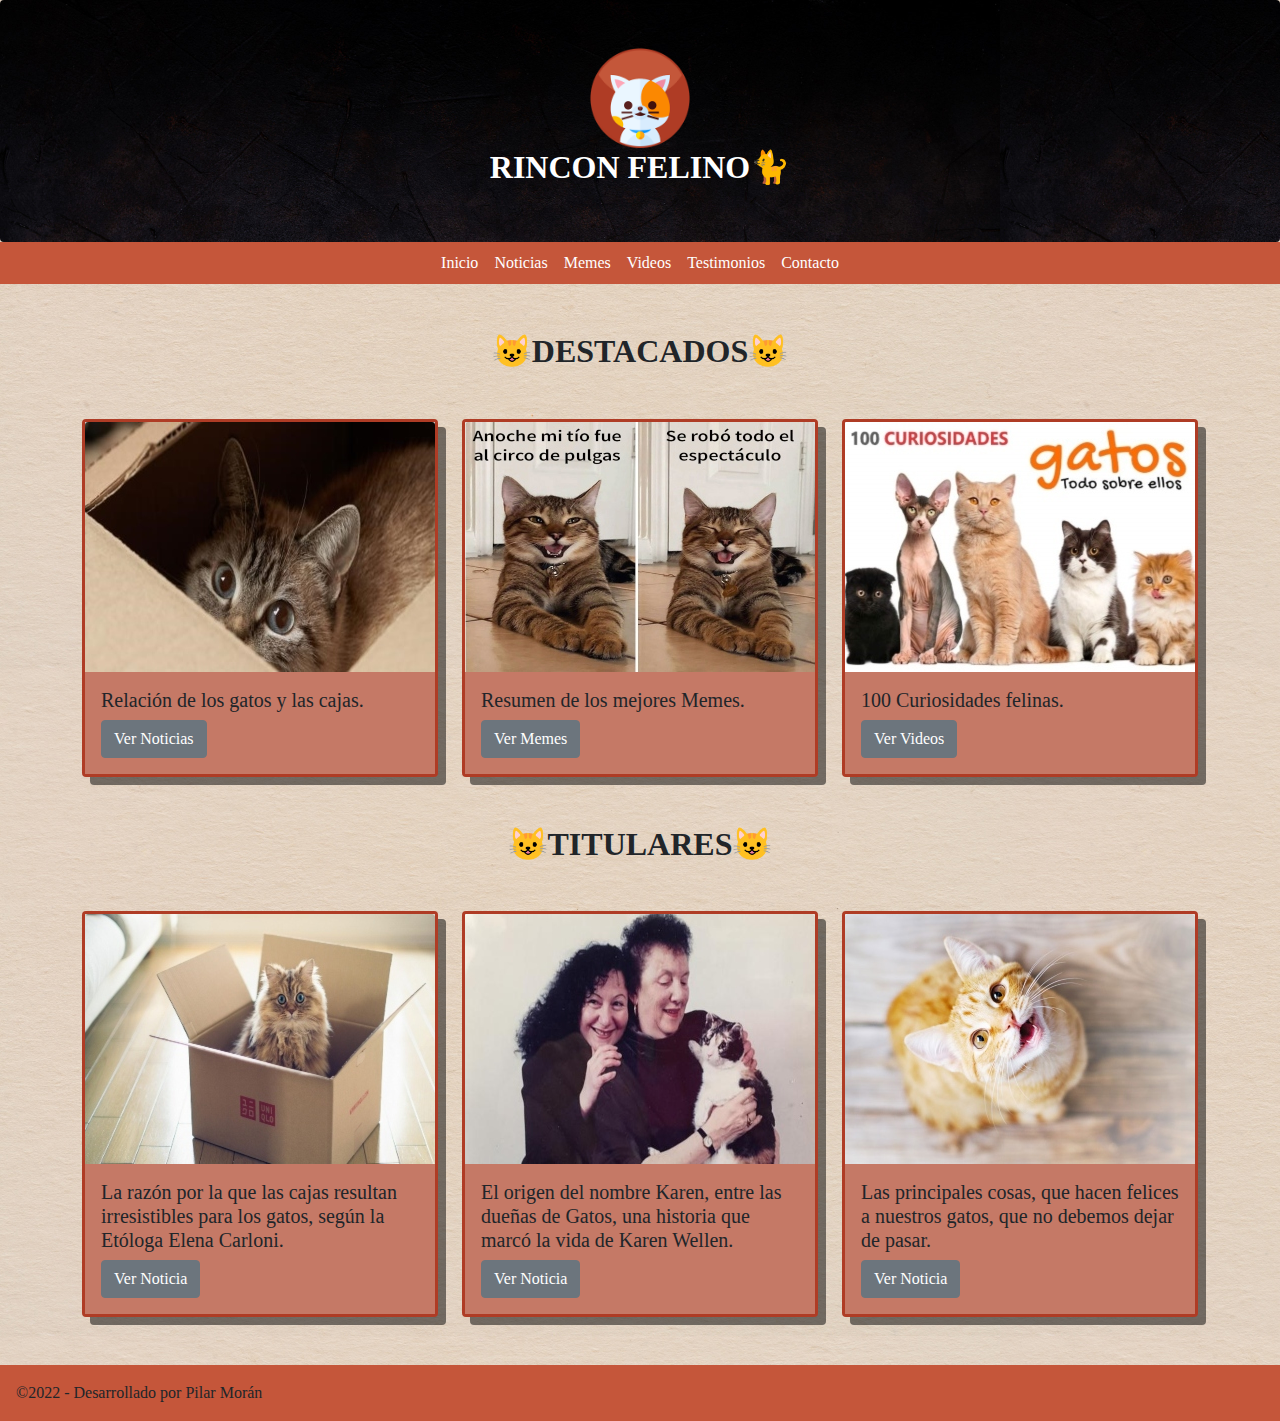
==== index.html @ dd116158 "arreglo de menu y otros detalles" ====
<!DOCTYPE html>
<html lang="es">

<head>
    <meta charset="UTF-8">
    <meta http-equiv="X-UA-Compatible" content="IE=edge">
    <meta name="viewport" content="width=device-width, initial-scale=1.0">
    <title>Rincón Felino</title>
    <link rel="icon" type="image/png" sizes="16x16" href="imagenes/favicon.ico">
    <link rel="stylesheet" href="bootstrap-5.1.3-dist/css/bootstrap.css">
    <script src="bootstrap-5.1.3-dist/js/bootstrap.bundle.min.js"></script>
    <link rel="stylesheet" href="index.css">

</head>

<body>

    <div id="header" class="p-5 bg-primary text-white rounded text-center">
        <a href="index.html"><img src="imagenes/logo.png" alt="logo-Rincón Felino" width="100" height="100"></a>
        <div>
            <h1 class="gatito"><strong>RINCON FELINO🐈</strong></h1>
        </div>
    </div>
    
    <nav class="navbar navbar-expand-sm color1 navbar-dark">
        <div class="container-fluid p-2 nav">
            <a class="navbar-brand" href="#"></a>
            <button class="navbar-toggler" type="button" data-bs-toggle="collapse" data-bs-target="#collapsibleNavbar">
                <span class="navbar-toggler-icon"></span>
            </button>
            <div class="collapse navbar-collapse" id="collapsibleNavbar">
                <ul class="navbar-nav navbar-center">
                    <li class="nav-item">
                        <a class="nav-link text-white" href="index.html">Inicio</a>
                    </li>
                    <li class="nav-item">
                        <a class="nav-link text-white" href="paginas/noticias.html">Noticias</a>
                    </li>
                    <li class="nav-item">
                        <a class="nav-link text-white" href="paginas/memes.html">Memes</a>
                    </li>
                    <li class="nav-item">
                        <a class="nav-link text-white" href="paginas/videos.html">Videos</a>
                    </li>
                    <li class="nav-item">
                        <a class="nav-link text-white" href="paginas/testimonios.html">Testimonios</a>
                    </li>
                    <li class="nav-item">
                        <a class="nav-link text-white" href="paginas/contacto.html">Contacto</a>
                    </li>
                </ul>
            </div>
        </div>
    </nav>

    <div class="container">

        <h2 class="text-center m-5"><strong>😺DESTACADOS😺</strong></h2>
        <div class="row justify-content-md-center gy-3">
            <div class="col-12 col-sm-6 col-lg-4">
                <div class="card h-100 card-index">
                    <img src="imagenes/gato-en-caja.jpg" class="card-img-top" alt="Noticias interesantes sobre felinos">
                    <div class="card-body color-index">
                        <p class="card-text h5">Relación de los gatos y las cajas.</p>
                        <a href="paginas/noticias.html" class="btn btn-secondary">Ver Noticias</a>
                    </div>
                </div>
            </div>
            <div class="col-12 col-sm-6 col-lg-4">
                <div class="card h-100 card-index">
                    <img src="imagenes/meme-1.jpg" class="card-img-top" alt="Memes divertidos de gatos">
                    <div class="card-body color-index">
                        <p class="card-text h5">Resumen de los mejores Memes.</p>
                        <a href="paginas/memes.html" class="btn btn-secondary">Ver Memes</a>
                    </div>
                </div>
            </div>
            <div class="col-12 col-sm-6 col-lg-4">
                <div class="card h-100 card-index">
                    <img src="imagenes/100-curiosidades.jpg" class="card-img-top" alt="Videos curiosos sobre gatos">
                    <div class="card-body color-index">
                        <p class="card-text h5">100 Curiosidades felinas.</p>
                        <a href="paginas/videos.html" class="btn btn-secondary">Ver Videos</a>
                    </div>
                </div>
            </div>
        </div>

        <h2 class="text-center m-5"><strong>😺TITULARES😺</strong></h2>
        <div class="row justify-content-md-center gy-3">
            <div class="col-12 col-sm-6 col-lg-4">
                <div class="card h-100 card-index">
                    <img src="imagenes/gato_en_caja.jpg" class="card-img-top" alt="Noticia Gatos y cajas">
                    <div class="card-body color-index">
                        <!--<h5 class="card-title">Titulo</h5>-->
                        <p class="card-text h5">La razón por la que las cajas resultan irresistibles para los
                            gatos, según la Etóloga Elena Carloni.</p>
                        <a href="paginas/noticias.html" class="btn btn-secondary">Ver Noticia</a>
                    </div>
                </div>
            </div>
            <div class="col-12 col-sm-6 col-lg-4">
                <div class="card h-100 card-index">
                    <img src="imagenes/noticia2_karen-wellen.jpg" class="card-img-top" alt="Noticia Karen Wellen">
                    <div class="card-body color-index">
                        <p class="card-text h5">El origen del nombre Karen, entre las dueñas de Gatos, una
                            historia que marcó la vida de Karen Wellen.</p>
                        <a href="paginas/noticias.html" class="btn btn-secondary">Ver Noticia</a>
                    </div>
                </div>
            </div>
            <div class="col-12 col-sm-6 col-lg-4">
                <div class="card h-100 card-index">
                    <img src="imagenes/noticia3_gato-feliz.jpg" class="card-img-top" alt="Noticia Gato feliz ">
                    <div class="card-body color-index">
                        <p class="card-text h5">Las principales cosas, que hacen felices a nuestros gatos, que
                            no debemos dejar de pasar.</p>
                        <a href="paginas/noticias.html" class="btn btn-secondary">Ver Noticia</a>
                    </div>
                </div>
            </div>
        </div>


    </div>


    <footer class="text-center text-lg-start mt-4">
        <div class="p-3 mt-5">
            &copy2022 - Desarrollado por Pilar Morán
        </div>
    </footer>


</body>

</html>
---- index.css ----
* {
  margin: 0%;
  padding: 0%;
  font-family: Cambria, Cochin, Georgia, Times, "Times New Roman", serif;
  box-sizing: border-box;
}

body {
  width: 100%;
  height: 100vh;
  background-image: url(imagenes/fondo_beige.jpg);
}

#header {
  background-image: url(imagenes/fondo_negro.jpg);
}

.navbar {
  background: #c5563a;

}

.nav-link:hover {
  background-color: #e47b02 !important;
}

.color1 {
  background-color: #c5563a;
}

.gatito {
  animation-name: gatito;
  animation-duration: 3s;
  font-size: xx-large;
}

@keyframes gatito {
  from {
    transform: translateX(700px);
  }
  to {
    transform: translateX(0px);
  }
}

.navbar-nav.navbar-center {
  position: absolute;
  left: 50%;
  transform: translatex(-50%);
}

footer {
  background-color: #c5563a;
}

/*-----------------------------------------------------------------------PAGINA INDEX---------------------------------------------------------------------*/

.color-index {
  background-color: #c57966;
}
.card-index {
  border: 3px solid #af3c25;
  box-shadow: 8px 8px rgba(0, 0, 0, 0.5);
}

.card-index:hover {
  transform: scale(1.05, 1.05);
}

/*-----------------------------------------------------------------------PAGINA NOTICIAS------------------------------------------------------------------*/

#body-noticias {
  background-color: #e4d4c2;
  text-align: justify;
}

.noticias {
  border: 3px solid #af3c25;
  box-shadow: 8px 8px rgba(0, 0, 0, 0.5);
  background-image: linear-gradient(to bottom, #cd7f6c, #e4d4c2);
}

/*------------------------------------------------------------------------ PAGINA MEMES------------------------------------------------------------------*/

.imagen-meme {
  width: 100%;
  margin-bottom: 30px;
  border: 3px solid #af3c25;
  box-shadow: 8px 8px rgba(0, 0, 0, 0.5);
}

.imagen-meme:hover {
  transform: scale(1.05, 1.05);
}

/*-----------------------------------------------------------------------PAGINA TESTIMONIOS--------------------------------------------------------------*/

.tarjeta-testimonio {
  border: 3px solid #af3c25;
  box-shadow: 8px 8px rgba(0, 0, 0, 0.5);
}

.tarjeta-testimonio:hover {
  transform: scale(1.05, 1.05);
}

.body-testimonio {
  background-image: linear-gradient(to bottom, #d2998b, #e0a965);
}

.boton-enviar-testimonio:hover{
  transform: scale(1.05, 1.05);
}


/*-----------------------------------------------------------------------PAGINA CONTACTO------------------------------------------------------------------*/

.imagen-following_me {
  border: 3px solid #af3c25;
  box-shadow: 8px 8px rgba(0, 0, 0, 0.5);
}

.boton-enviar-contacto:hover{
  transform: scale(1.05, 1.05);
}

/*-------------------------------------------------------------------------------------------------------------------------------------------------------*/

@media (max-width: 576px) {
  .navbar-nav.navbar-center {
    position: unset;
    left: unset;
    transform: unset;
  }

  .nav-link:hover {
    background-color: transparent !important;
    color: #fdde00 !important;
  }
  .card-index:hover {
    transform: unset;

  }.imagen-meme:hover {
    transform: none;
  }

  .tarjeta-testimonio:hover {
    transform: none;
  }
  

}
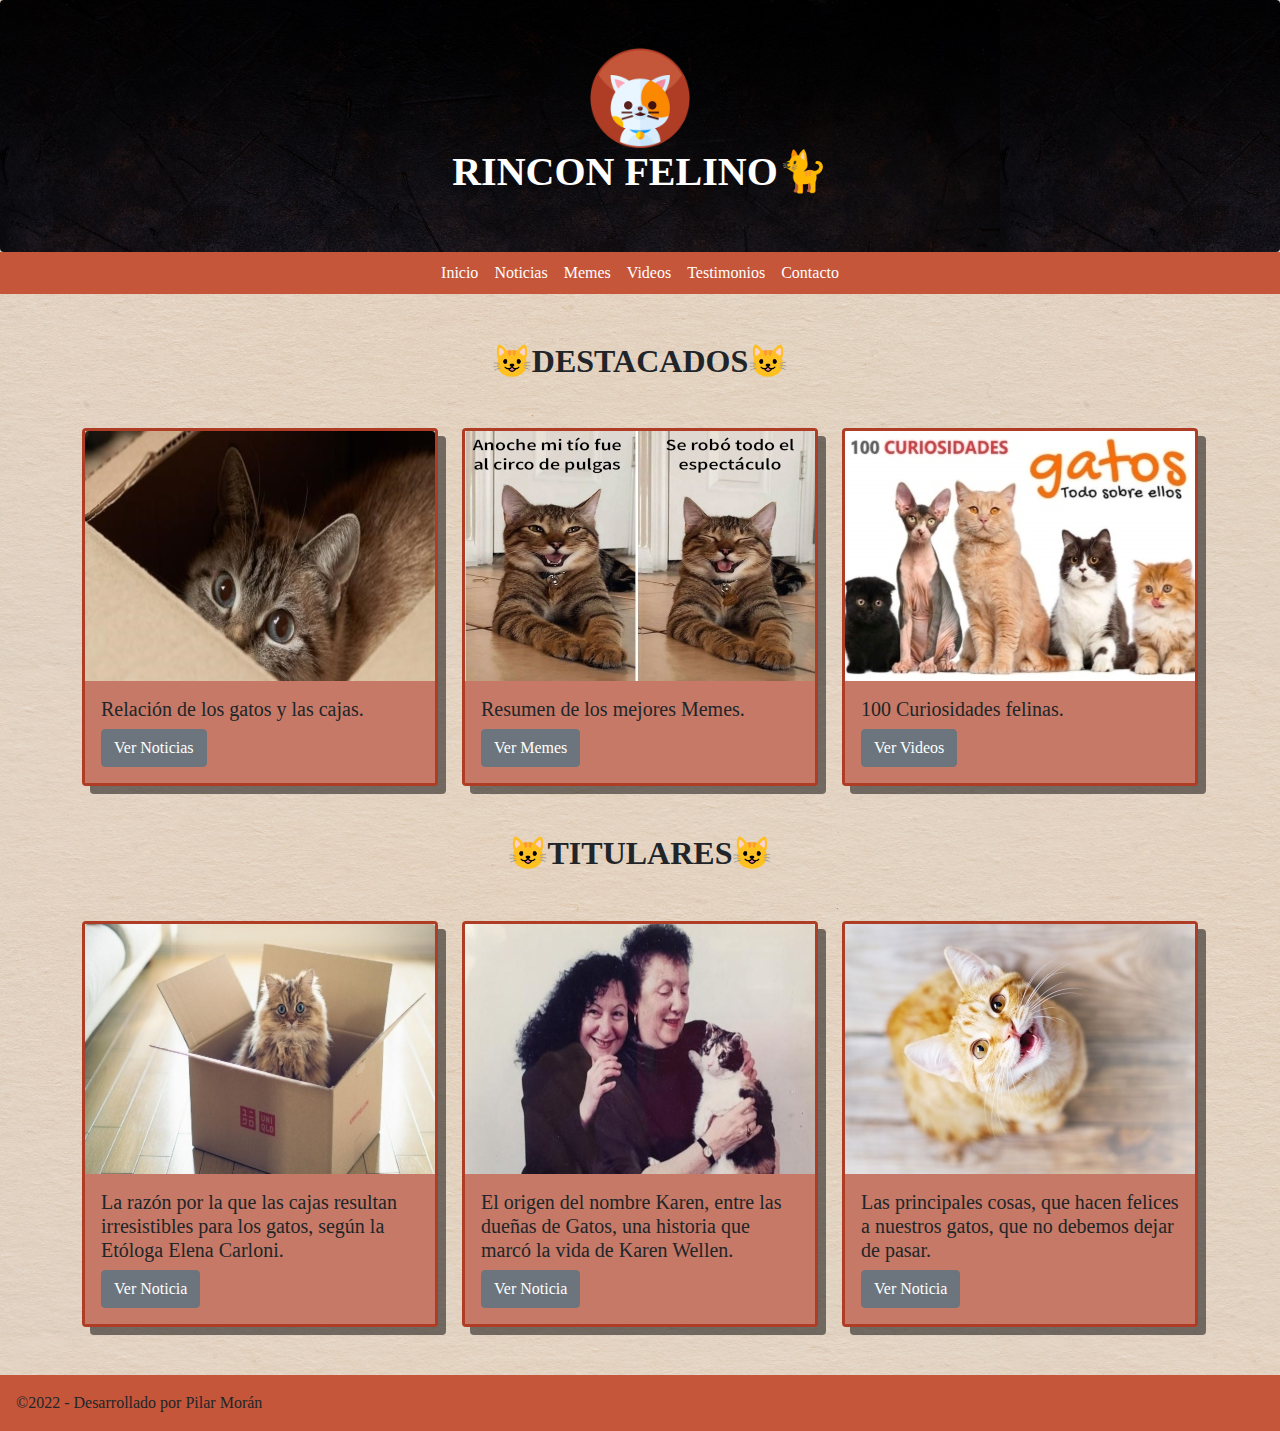
==== commit b0de103f: "sass" ====
--- a/index.html
+++ b/index.html
@@ -9,7 +9,7 @@
     <link rel="icon" type="image/png" sizes="16x16" href="imagenes/favicon.ico">
     <link rel="stylesheet" href="bootstrap-5.1.3-dist/css/bootstrap.css">
     <script src="bootstrap-5.1.3-dist/js/bootstrap.bundle.min.js"></script>
-    <link rel="stylesheet" href="index.css">
+    <link rel="stylesheet" href="css/estilos.css">
 
 </head>
 
--- a/css/estilos.css
+++ b/css/estilos.css
@@ -0,0 +1,62 @@
+* {
+  margin: 0%;
+  padding: 0%;
+  font-family: Cambria, Cochin, Georgia, Times, "Times New Roman", serif;
+  box-sizing: border-box;
+}
+
+body {
+  width: 100%;
+  height: 100vh;
+}
+
+body {
+  background-image: url(../imagenes/fondo_beige.jpg);
+}
+body #header {
+  background-image: url(../imagenes/fondo_negro.jpg);
+}
+body .navbar {
+  background: #c5563a;
+}
+body .navbar-nav {
+  position: absolute;
+  left: 50%;
+  transform: translatex(-50%);
+}
+body .navbar-nav li a:hover {
+  background-color: #e47b02 !important;
+}
+@media only screen and (max-width: 576px) {
+  body .navbar-nav li a:hover {
+    background-color: transparent !important;
+    color: #fdde00 !important;
+  }
+}
+@media only screen and (max-width: 576px) {
+  body .navbar-nav {
+    position: unset;
+    left: unset;
+    transform: unset;
+  }
+}
+body .card-index {
+  border: 3px solid #af3c25;
+  box-shadow: 8px 8px rgba(0, 0, 0, 0.5);
+}
+body .card-index:hover {
+  transform: scale(1.05, 1.05);
+}
+body .card-index div {
+  background-color: #c57966;
+}
+@media only screen and (max-width: 576px) {
+  body .card-index:hover {
+    transform: unset;
+  }
+}
+body footer {
+  background-color: #c5563a;
+}
+
+/*# sourceMappingURL=estilos.css.map */
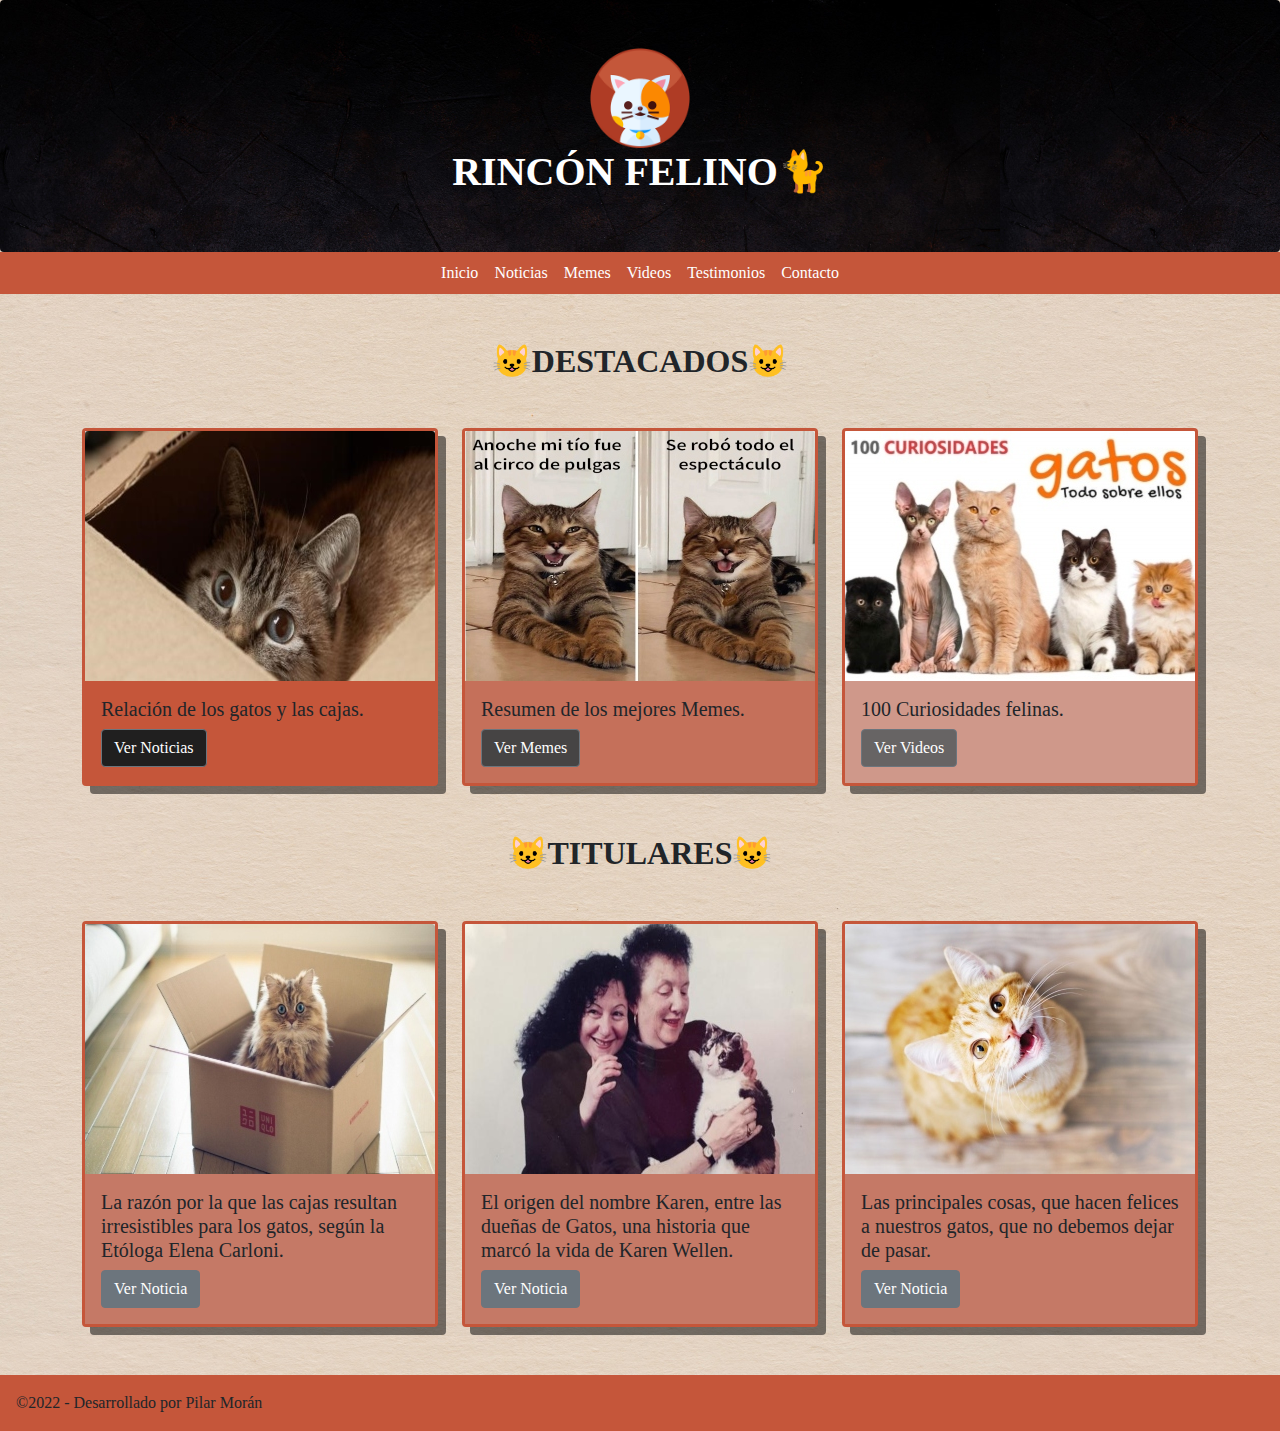
==== commit 8da2468c: "Sass segundo desafío" ====
--- a/index.html
+++ b/index.html
@@ -5,7 +5,9 @@
     <meta charset="UTF-8">
     <meta http-equiv="X-UA-Compatible" content="IE=edge">
     <meta name="viewport" content="width=device-width, initial-scale=1.0">
-    <title>Rincón Felino</title>
+    <meta name="keywords" content="gatos, gatitos, felinos, mascotas, animales">
+    <title>Inicio del Rincón Felino</title>
+    <meta name="description" content="www.rinconfelino.com. En el Inicio de Rincón Felino, se presentarán los temas destacados de todo el sitio">
     <link rel="icon" type="image/png" sizes="16x16" href="imagenes/favicon.ico">
     <link rel="stylesheet" href="bootstrap-5.1.3-dist/css/bootstrap.css">
     <script src="bootstrap-5.1.3-dist/js/bootstrap.bundle.min.js"></script>
@@ -18,7 +20,7 @@
     <div id="header" class="p-5 bg-primary text-white rounded text-center">
         <a href="index.html"><img src="imagenes/logo.png" alt="logo-Rincón Felino" width="100" height="100"></a>
         <div>
-            <h1 class="gatito"><strong>RINCON FELINO🐈</strong></h1>
+            <h1 class="gatito"><strong>RINCÓN FELINO🐈</strong></h1>
         </div>
     </div>
     
@@ -58,29 +60,29 @@
         <h2 class="text-center m-5"><strong>😺DESTACADOS😺</strong></h2>
         <div class="row justify-content-md-center gy-3">
             <div class="col-12 col-sm-6 col-lg-4">
-                <div class="card h-100 card-index">
+                <div class="card h-100 card-index-a">
                     <img src="imagenes/gato-en-caja.jpg" class="card-img-top" alt="Noticias interesantes sobre felinos">
-                    <div class="card-body color-index">
+                    <div class="card-body">
                         <p class="card-text h5">Relación de los gatos y las cajas.</p>
-                        <a href="paginas/noticias.html" class="btn btn-secondary">Ver Noticias</a>
+                        <a href="paginas/noticias.html" class="btn btn-secondary boton-ver_noticias">Ver Noticias</a>
                     </div>
                 </div>
             </div>
             <div class="col-12 col-sm-6 col-lg-4">
-                <div class="card h-100 card-index">
+                <div class="card h-100 card-index-b">
                     <img src="imagenes/meme-1.jpg" class="card-img-top" alt="Memes divertidos de gatos">
-                    <div class="card-body color-index">
+                    <div class="card-body">
                         <p class="card-text h5">Resumen de los mejores Memes.</p>
-                        <a href="paginas/memes.html" class="btn btn-secondary">Ver Memes</a>
+                        <a href="paginas/memes.html" class="btn btn-secondary boton-ver_memes">Ver Memes</a>
                     </div>
                 </div>
             </div>
             <div class="col-12 col-sm-6 col-lg-4">
-                <div class="card h-100 card-index">
+                <div class="card h-100 card-index-c">
                     <img src="imagenes/100-curiosidades.jpg" class="card-img-top" alt="Videos curiosos sobre gatos">
-                    <div class="card-body color-index">
+                    <div class="card-body">
                         <p class="card-text h5">100 Curiosidades felinas.</p>
-                        <a href="paginas/videos.html" class="btn btn-secondary">Ver Videos</a>
+                        <a href="paginas/videos.html" class="btn btn-secondary boton-ver_videos">Ver Videos</a>
                     </div>
                 </div>
             </div>
@@ -91,7 +93,7 @@
             <div class="col-12 col-sm-6 col-lg-4">
                 <div class="card h-100 card-index">
                     <img src="imagenes/gato_en_caja.jpg" class="card-img-top" alt="Noticia Gatos y cajas">
-                    <div class="card-body color-index">
+                    <div class="card-body">
                         <!--<h5 class="card-title">Titulo</h5>-->
                         <p class="card-text h5">La razón por la que las cajas resultan irresistibles para los
                             gatos, según la Etóloga Elena Carloni.</p>
@@ -102,7 +104,7 @@
             <div class="col-12 col-sm-6 col-lg-4">
                 <div class="card h-100 card-index">
                     <img src="imagenes/noticia2_karen-wellen.jpg" class="card-img-top" alt="Noticia Karen Wellen">
-                    <div class="card-body color-index">
+                    <div class="card-body">
                         <p class="card-text h5">El origen del nombre Karen, entre las dueñas de Gatos, una
                             historia que marcó la vida de Karen Wellen.</p>
                         <a href="paginas/noticias.html" class="btn btn-secondary">Ver Noticia</a>
@@ -112,7 +114,7 @@
             <div class="col-12 col-sm-6 col-lg-4">
                 <div class="card h-100 card-index">
                     <img src="imagenes/noticia3_gato-feliz.jpg" class="card-img-top" alt="Noticia Gato feliz ">
-                    <div class="card-body color-index">
+                    <div class="card-body">
                         <p class="card-text h5">Las principales cosas, que hacen felices a nuestros gatos, que
                             no debemos dejar de pasar.</p>
                         <a href="paginas/noticias.html" class="btn btn-secondary">Ver Noticia</a>
--- a/css/estilos.css
+++ b/css/estilos.css
@@ -13,49 +13,78 @@
 body {
   background-image: url(../imagenes/fondo_beige.jpg);
 }
-body #header {
+
+#header {
   background-image: url(../imagenes/fondo_negro.jpg);
 }
-body .navbar {
+
+.navbar {
   background: #c5563a;
 }
-body .navbar-nav {
+
+.navbar-nav {
   position: absolute;
   left: 50%;
   transform: translatex(-50%);
 }
-body .navbar-nav li a:hover {
+.navbar-nav li a:hover {
   background-color: #e47b02 !important;
 }
 @media only screen and (max-width: 576px) {
-  body .navbar-nav li a:hover {
+  .navbar-nav li a:hover {
     background-color: transparent !important;
     color: #fdde00 !important;
   }
 }
 @media only screen and (max-width: 576px) {
-  body .navbar-nav {
+  .navbar-nav {
     position: unset;
     left: unset;
     transform: unset;
   }
 }
-body .card-index {
-  border: 3px solid #af3c25;
+
+.card-index, .card-index-c, .card-index-b, .card-index-a {
+  border: 3px solid #c5563a;
   box-shadow: 8px 8px rgba(0, 0, 0, 0.5);
 }
-body .card-index:hover {
+.card-index:hover, .card-index-c:hover, .card-index-b:hover, .card-index-a:hover {
   transform: scale(1.05, 1.05);
 }
-body .card-index div {
+.card-index .card-body, .card-index-c .card-body, .card-index-b .card-body, .card-index-a .card-body {
   background-color: #c57966;
 }
 @media only screen and (max-width: 576px) {
-  body .card-index:hover {
+  .card-index:hover, .card-index-c:hover, .card-index-b:hover, .card-index-a:hover {
     transform: unset;
   }
 }
-body footer {
+
+.card-index-a .card-body {
+  background-color: #c5563a !important;
+}
+
+.card-index-b .card-body {
+  background-color: #c5705a !important;
+}
+
+.card-index-c .card-body {
+  background-color: #cf988a !important;
+}
+
+.boton-ver_noticias {
+  background-color: rgb(32, 31, 31);
+}
+
+.boton-ver_memes {
+  background-color: rgb(70, 68, 68);
+}
+
+.boton-ver_videos {
+  background-color: rgb(103, 100, 100);
+}
+
+footer {
   background-color: #c5563a;
 }
 
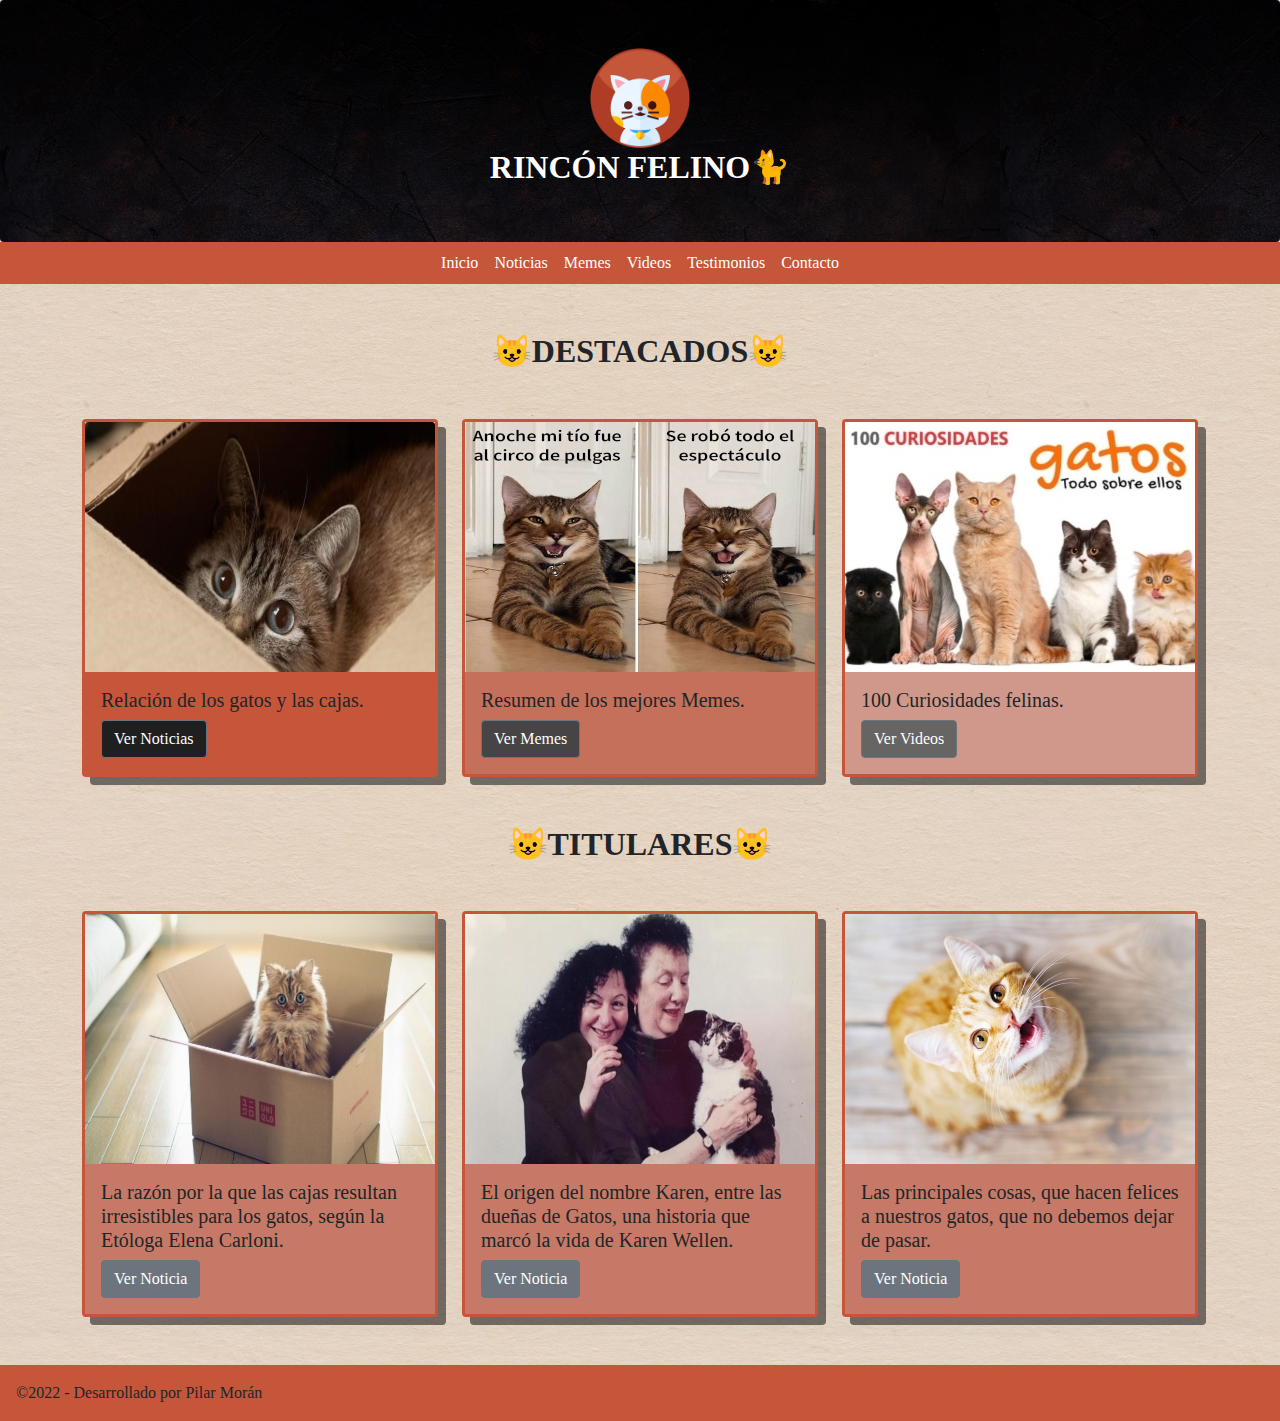
==== commit 11150051: "Agregando keyframes en scss" ====
--- a/index.html
+++ b/index.html
@@ -9,7 +9,7 @@
     <title>Inicio del Rincón Felino</title>
     <meta name="description" content="www.rinconfelino.com. En el Inicio de Rincón Felino, se presentarán los temas destacados de todo el sitio">
     <link rel="icon" type="image/png" sizes="16x16" href="imagenes/favicon.ico">
-    <link rel="stylesheet" href="bootstrap-5.1.3-dist/css/bootstrap.css">
+    <link rel="stylesheet" href="css/mi-bootstrap.css">
     <script src="bootstrap-5.1.3-dist/js/bootstrap.bundle.min.js"></script>
     <link rel="stylesheet" href="css/estilos.css">
 
--- a/css/estilos.css
+++ b/css/estilos.css
@@ -16,6 +16,26 @@
 
 #header {
   background-image: url(../imagenes/fondo_negro.jpg);
+}
+
+.gatito {
+  animation-name: gatito;
+  animation-duration: 3s;
+  font-size: xx-large;
+}
+
+.gatito {
+  animation-name: gatito-u8gykon;
+  animation-duration: 3s;
+  font-size: xx-large;
+}
+@keyframes gatito-u8gykon {
+  from {
+    transform: translateX(700px);
+  }
+  to {
+    transform: translateX(0p);
+  }
 }
 
 .navbar {
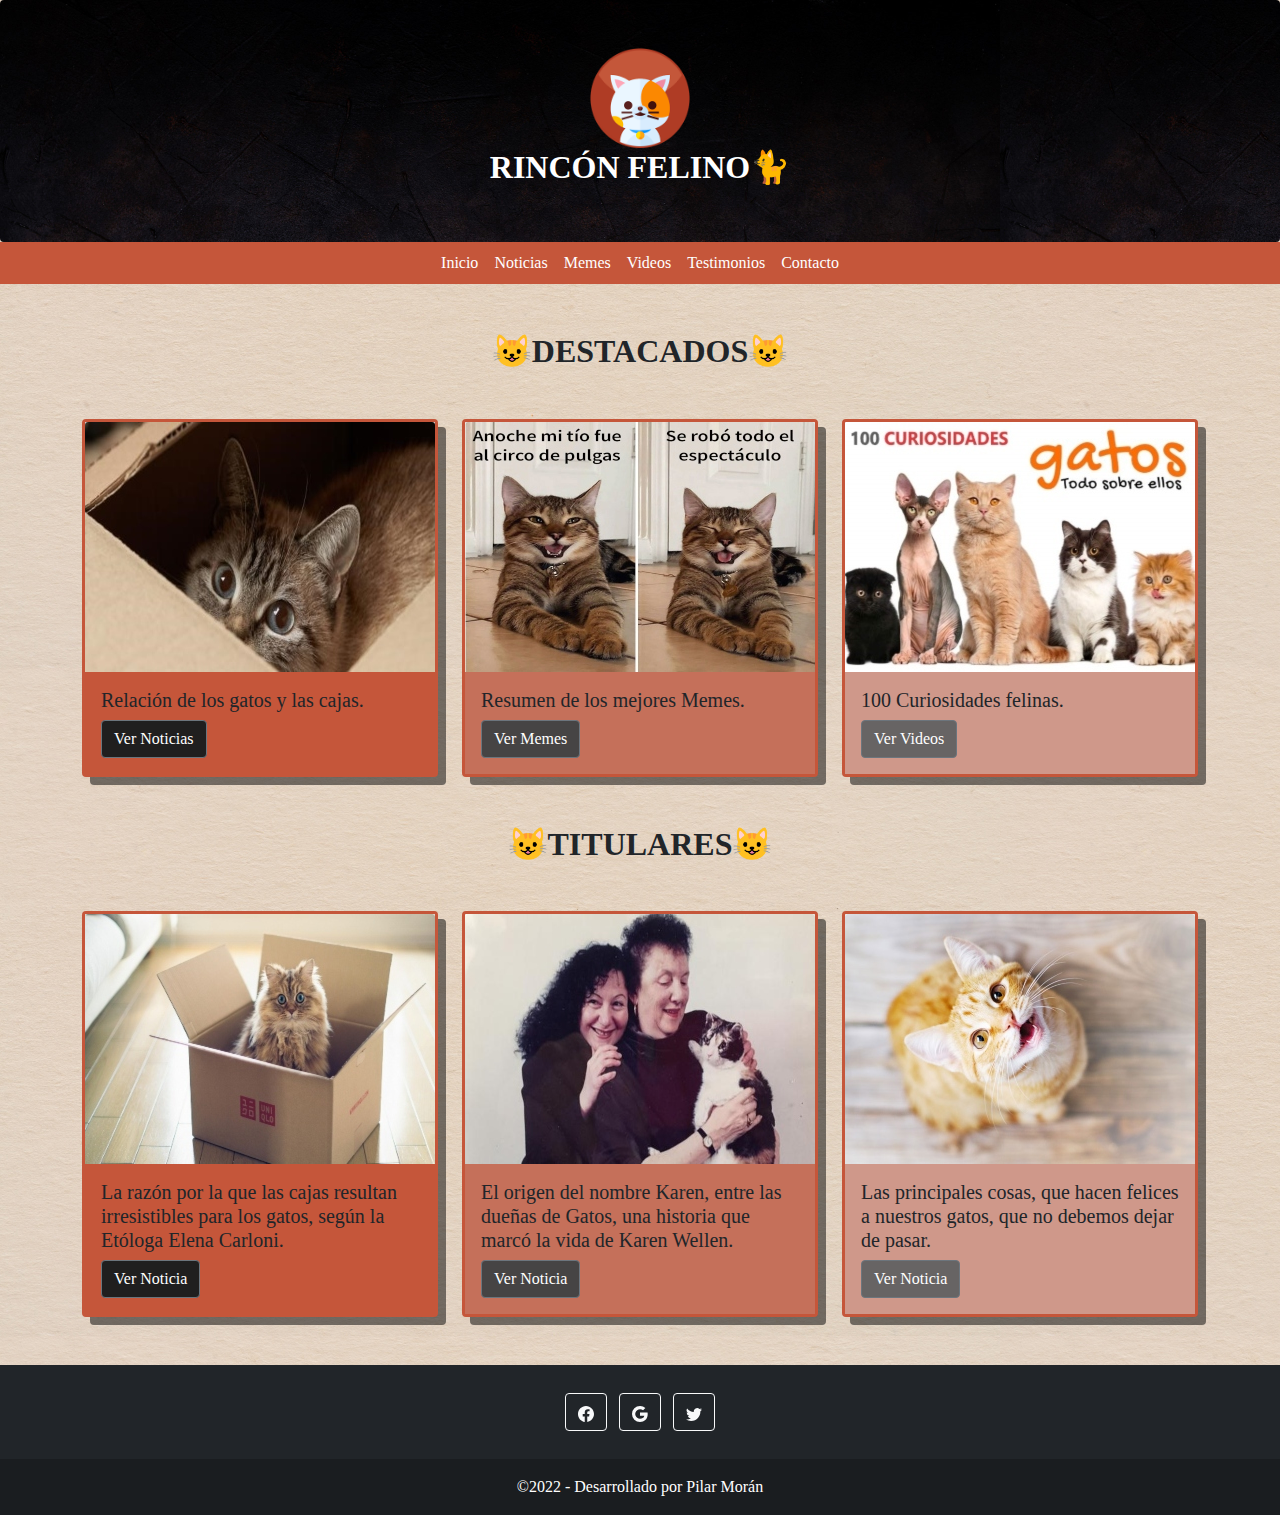
==== commit 046b9b60: "detalles entrega final" ====
--- a/index.html
+++ b/index.html
@@ -7,10 +7,11 @@
     <meta name="viewport" content="width=device-width, initial-scale=1.0">
     <meta name="keywords" content="gatos, gatitos, felinos, mascotas, animales">
     <title>Inicio del Rincón Felino</title>
-    <meta name="description" content="www.rinconfelino.com. En el Inicio de Rincón Felino, se presentarán los temas destacados de todo el sitio">
+    <meta name="description"
+        content="www.rinconfelino.com. En el Inicio de Rincón Felino, se presentarán los temas destacados de todo el sitio">
     <link rel="icon" type="image/png" sizes="16x16" href="imagenes/favicon.ico">
     <link rel="stylesheet" href="css/mi-bootstrap.css">
-    <script src="bootstrap-5.1.3-dist/js/bootstrap.bundle.min.js"></script>
+    <script src="js/bootstrap.bundle.min.js"></script>
     <link rel="stylesheet" href="css/estilos.css">
 
 </head>
@@ -23,7 +24,7 @@
             <h1 class="gatito"><strong>RINCÓN FELINO🐈</strong></h1>
         </div>
     </div>
-    
+
     <nav class="navbar navbar-expand-sm color1 navbar-dark">
         <div class="container-fluid p-2 nav">
             <a class="navbar-brand" href="#"></a>
@@ -64,7 +65,7 @@
                     <img src="imagenes/gato-en-caja.jpg" class="card-img-top" alt="Noticias interesantes sobre felinos">
                     <div class="card-body">
                         <p class="card-text h5">Relación de los gatos y las cajas.</p>
-                        <a href="paginas/noticias.html" class="btn btn-secondary boton-ver_noticias">Ver Noticias</a>
+                        <a href="paginas/noticias.html" class="btn btn-secondary boton-a">Ver Noticias</a>
                     </div>
                 </div>
             </div>
@@ -73,7 +74,7 @@
                     <img src="imagenes/meme-1.jpg" class="card-img-top" alt="Memes divertidos de gatos">
                     <div class="card-body">
                         <p class="card-text h5">Resumen de los mejores Memes.</p>
-                        <a href="paginas/memes.html" class="btn btn-secondary boton-ver_memes">Ver Memes</a>
+                        <a href="paginas/memes.html" class="btn btn-secondary boton-b">Ver Memes</a>
                     </div>
                 </div>
             </div>
@@ -82,7 +83,7 @@
                     <img src="imagenes/100-curiosidades.jpg" class="card-img-top" alt="Videos curiosos sobre gatos">
                     <div class="card-body">
                         <p class="card-text h5">100 Curiosidades felinas.</p>
-                        <a href="paginas/videos.html" class="btn btn-secondary boton-ver_videos">Ver Videos</a>
+                        <a href="paginas/videos.html" class="btn btn-secondary boton-c">Ver Videos</a>
                     </div>
                 </div>
             </div>
@@ -91,33 +92,33 @@
         <h2 class="text-center m-5"><strong>😺TITULARES😺</strong></h2>
         <div class="row justify-content-md-center gy-3">
             <div class="col-12 col-sm-6 col-lg-4">
-                <div class="card h-100 card-index">
+                <div class="card h-100 card-index-a">
                     <img src="imagenes/gato_en_caja.jpg" class="card-img-top" alt="Noticia Gatos y cajas">
                     <div class="card-body">
                         <!--<h5 class="card-title">Titulo</h5>-->
                         <p class="card-text h5">La razón por la que las cajas resultan irresistibles para los
                             gatos, según la Etóloga Elena Carloni.</p>
-                        <a href="paginas/noticias.html" class="btn btn-secondary">Ver Noticia</a>
+                        <a href="paginas/noticias.html" class="btn btn-secondary boton-a">Ver Noticia</a>
                     </div>
                 </div>
             </div>
             <div class="col-12 col-sm-6 col-lg-4">
-                <div class="card h-100 card-index">
+                <div class="card h-100 card-index-b">
                     <img src="imagenes/noticia2_karen-wellen.jpg" class="card-img-top" alt="Noticia Karen Wellen">
                     <div class="card-body">
                         <p class="card-text h5">El origen del nombre Karen, entre las dueñas de Gatos, una
                             historia que marcó la vida de Karen Wellen.</p>
-                        <a href="paginas/noticias.html" class="btn btn-secondary">Ver Noticia</a>
+                        <a href="paginas/noticias.html" class="btn btn-secondary boton-b">Ver Noticia</a>
                     </div>
                 </div>
             </div>
             <div class="col-12 col-sm-6 col-lg-4">
-                <div class="card h-100 card-index">
+                <div class="card h-100 card-index-c">
                     <img src="imagenes/noticia3_gato-feliz.jpg" class="card-img-top" alt="Noticia Gato feliz ">
                     <div class="card-body">
                         <p class="card-text h5">Las principales cosas, que hacen felices a nuestros gatos, que
                             no debemos dejar de pasar.</p>
-                        <a href="paginas/noticias.html" class="btn btn-secondary">Ver Noticia</a>
+                        <a href="paginas/noticias.html" class="btn btn-secondary boton-c">Ver Noticia</a>
                     </div>
                 </div>
             </div>
@@ -126,11 +127,45 @@
 
     </div>
 
+    <footer class="bg-dark text-center text-white">
+        
+        <div class="container p-4 pb-0 mt-5">
+            
+            <section class="mb-4">
 
-    <footer class="text-center text-lg-start mt-4">
-        <div class="p-3 mt-5">
+                <a class="btn btn-outline-light btn-floating m-1" href="#!" role="button"><svg
+                        xmlns="http://www.w3.org/2000/svg" width="16" height="16" fill="currentColor"
+                        class="bi bi-facebook" viewBox="0 0 16 16">
+                        <path
+                            d="M16 8.049c0-4.446-3.582-8.05-8-8.05C3.58 0-.002 3.603-.002 8.05c0 4.017 2.926 7.347 6.75 7.951v-5.625h-2.03V8.05H6.75V6.275c0-2.017 1.195-3.131 3.022-3.131.876 0 1.791.157 1.791.157v1.98h-1.009c-.993 0-1.303.621-1.303 1.258v1.51h2.218l-.354 2.326H9.25V16c3.824-.604 6.75-3.934 6.75-7.951z" />
+                    </svg>
+                </a>
+
+
+                <a class="btn btn-outline-light btn-floating m-1" href="#!" role="button"><svg
+                        xmlns="http://www.w3.org/2000/svg" width="16" height="16" fill="currentColor"
+                        class="bi bi-google" viewBox="0 0 16 16">
+                        <path
+                            d="M15.545 6.558a9.42 9.42 0 0 1 .139 1.626c0 2.434-.87 4.492-2.384 5.885h.002C11.978 15.292 10.158 16 8 16A8 8 0 1 1 8 0a7.689 7.689 0 0 1 5.352 2.082l-2.284 2.284A4.347 4.347 0 0 0 8 3.166c-2.087 0-3.86 1.408-4.492 3.304a4.792 4.792 0 0 0 0 3.063h.003c.635 1.893 2.405 3.301 4.492 3.301 1.078 0 2.004-.276 2.722-.764h-.003a3.702 3.702 0 0 0 1.599-2.431H8v-3.08h7.545z" />
+                    </svg></a>
+
+
+                <a class="btn btn-outline-light btn-floating m-1" href="#!" role="button"><svg
+                        xmlns="http://www.w3.org/2000/svg" width="16" height="16" fill="currentColor"
+                        class="bi bi-twitter" viewBox="0 0 16 16">
+                        <path
+                            d="M5.026 15c6.038 0 9.341-5.003 9.341-9.334 0-.14 0-.282-.006-.422A6.685 6.685 0 0 0 16 3.542a6.658 6.658 0 0 1-1.889.518 3.301 3.301 0 0 0 1.447-1.817 6.533 6.533 0 0 1-2.087.793A3.286 3.286 0 0 0 7.875 6.03a9.325 9.325 0 0 1-6.767-3.429 3.289 3.289 0 0 0 1.018 4.382A3.323 3.323 0 0 1 .64 6.575v.045a3.288 3.288 0 0 0 2.632 3.218 3.203 3.203 0 0 1-.865.115 3.23 3.23 0 0 1-.614-.057 3.283 3.283 0 0 0 3.067 2.277A6.588 6.588 0 0 1 .78 13.58a6.32 6.32 0 0 1-.78-.045A9.344 9.344 0 0 0 5.026 15z" />
+                    </svg></a>
+
+            </section>
+           
+        </div>
+     
+       
+        <div class="text-center p-3" style="background-color: rgba(0, 0, 0, 0.2);">
             &copy2022 - Desarrollado por Pilar Morán
         </div>
+        
     </footer>
 
 
--- a/css/estilos.css
+++ b/css/estilos.css
@@ -25,11 +25,11 @@
 }
 
 .gatito {
-  animation-name: gatito-u8gykon;
+  animation-name: gatito-ugktbse;
   animation-duration: 3s;
   font-size: xx-large;
 }
-@keyframes gatito-u8gykon {
+@keyframes gatito-ugktbse {
   from {
     transform: translateX(700px);
   }
@@ -92,15 +92,15 @@
   background-color: #cf988a !important;
 }
 
-.boton-ver_noticias {
+.boton-a {
   background-color: rgb(32, 31, 31);
 }
 
-.boton-ver_memes {
+.boton-b {
   background-color: rgb(70, 68, 68);
 }
 
-.boton-ver_videos {
+.boton-c {
   background-color: rgb(103, 100, 100);
 }
 
